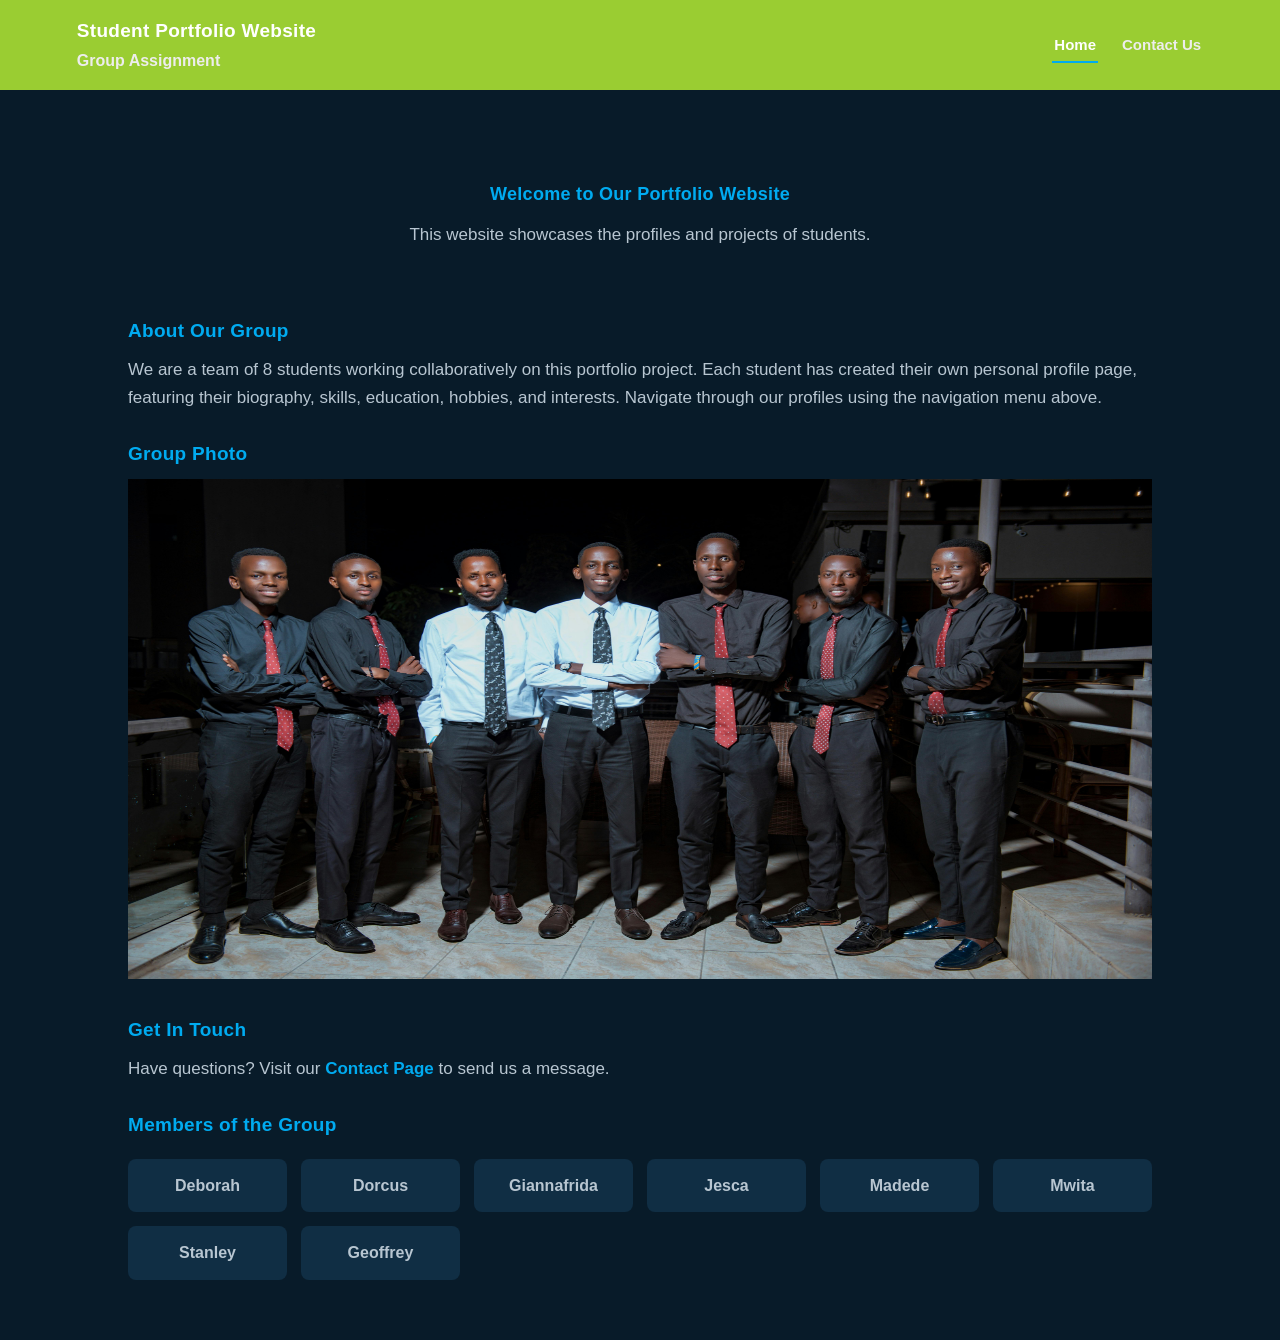
==== index.html @ 30496560 "Add files via upload" ====
<!DOCTYPE html>
<html lang="en">
<head>
    <meta charset="UTF-8">
    <meta name="viewport" content="width=device-width, initial-scale=1.0">
    <title>Student Portfolio Website - Home</title>
    <link rel="stylesheet" href="style.css">
</head>
<body>
    <header class="header">
        <div class="top-left">
            <h2>Student Portfolio Website</h2>
            <h3>Group Assignment</h3>
        </div>
        <nav class="top-right">
            <a href="index.html" class="active">Home</a>
            <a href="Contact/contact.html">Contact Us</a>
        </nav>
    </header>

    <main class="main-container">
        <div class="card top">
            <h3>Welcome to Our Portfolio Website</h3>
            <p>This website showcases the profiles and projects of students.</p>
        </div>

        <div class="card mid">
            <h3>About Our Group</h3>
            <p>We are a team of 8 students working collaboratively on this portfolio project. Each student has created their own personal profile page, featuring their biography, skills, education, hobbies, and interests. Navigate through our profiles using the navigation menu above.</p>
        </div>

        <div class="card group-photo">
            <h3>Group Photo</h3>
            <img src="Group photo.jpg" alt="Group Photo" height="500px" width="100%">
        </div>

        <div class="card bot">
            <h3>Get In Touch</h3>
            <p>Have questions? Visit our <a href="Contact/contact.html">Contact Page</a> to send us a message.</p>
        </div>

        <div class="card bottom">
            <h3>Members of the Group</h3>
            <div class="members-grid">
                <a href="Deborrah/debora.html">Deborah</a>
                <a href="Dorcus/dorcus.html">Dorcus</a>
                <a href="Gianna/Gianna.html">Giannafrida</a>
                <a href="Jesca/Jesca.html">Jesca</a>
                <a href="Madede/Madede.html">Madede</a>
                <a href="Mwita/mwita.html">Mwita</a>
                <a href="Stanley/stanly.html">Stanley</a>
                <a href="Geoffrey/Pembwa.html">Geoffrey</a>
            </div>
        </div>
    </main>
</body>
</html>
---- style.css ----
* {
    margin: 0;
    padding: 0;
    box-sizing: border-box;
    font-family: 'Poppins', sans-serif;
}

body {
    background: #081b29;
    color: #b8c6d1;
    line-height: 1.6;
    min-height: 100vh;
    padding-top: 120px;
}

.header {
    position: fixed;
    top: 0;
    left: 0;
    width: 100%;
    padding: 16px 6%;
    background: yellowgreen;
    display: flex;
    flex-wrap: wrap;
    justify-content: space-between;
    align-items: center;
    gap: 12px 24px;
    z-index: 100;
}

.top-left {
    display: flex;
    flex-direction: column;
    gap: 2px;
}

.top-left h2 {
    font-size: 19px;
    font-weight: 700;
    letter-spacing: 0.3px;
    color: #ffffff;
}

.top-left h3 {
    font-size: 16px;
    font-weight: 700;
    color: #ededed;
}

.top-right {
    display: flex;
    align-items: center;
    gap: 22px;
    font-size: 15px;
}

.top-right a {
    position: relative;
    color: #ededed;
    text-decoration: none;
    font-weight: 700;
    padding: 6px 2px;
    transition: 0.3s;
}

.top-right a::after {
    content: '';
    position: absolute;
    left: 0;
    bottom: 0;
    width: 0;
    height: 2px;
    background: #00abf0;
    transition: width 0.3s;
}

.top-right a:hover,
.top-right a.active {
    color: #ffffff;
}

.top-right a:hover::after,
.top-right a.active::after {
    width: 100%;
}

.main-container {
    width: 80%;
    margin: 0 auto;
    display: flex;
    flex-direction: column;
    gap: 28px;
    padding: 20px 0 60px;
}

.card h3 {
    color: #00abf0;
    font-size: 19px;
    font-weight: 600;
    margin-bottom: 10px;
    letter-spacing: 0.3px;
}

.card p {
    color: #b8c6d1;
    font-size: 17px;
}

.top {
    text-align: center;
    padding: 40px 32px;
}

.top h3 {
    font-size: 18px;
    margin-bottom: 12px;
}


.bot a {
    color: #00abf0;
    text-decoration: none;
    font-weight: 600;
}


.members-grid {
    margin-top: 18px;
    display: grid;
    grid-template-columns: repeat(auto-fit, minmax(140px, 1fr));
    gap: 14px;
}

.bottom a {
    display: block;
    text-align: center;
    padding: 14px 16px;
    background: #102e44;
    color: #b8c6d1;
    text-decoration: none;
    font-weight: 600;
    border-radius: 8px;
    transition: 0.3s;
}

.bottom a:hover {
    color: #00abf0;
    background: #0a2032;
    transform: translateY(-2px);
}
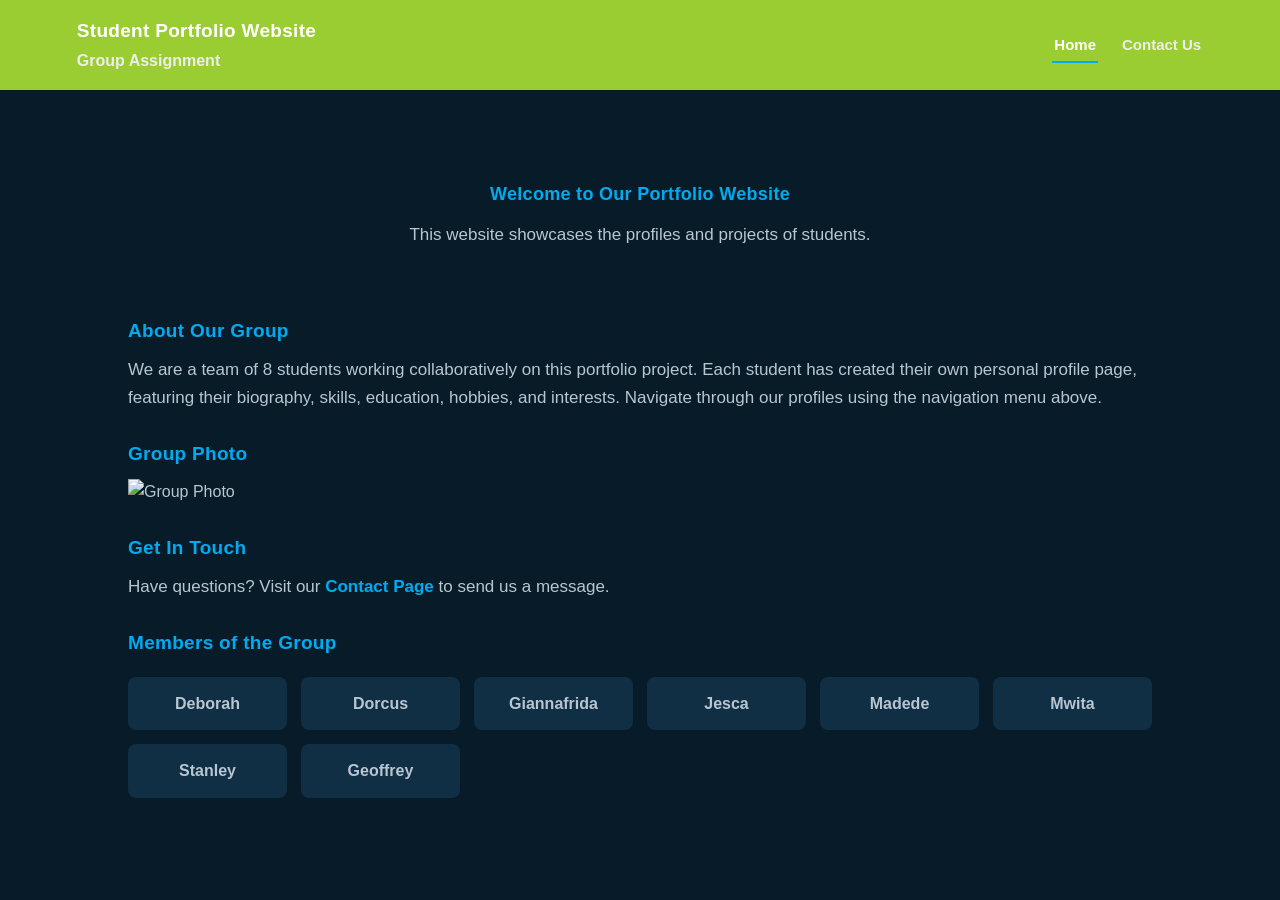
==== commit 9d03187a: "Replace group photo with external image source" ====
--- a/index.html
+++ b/index.html
@@ -31,7 +31,7 @@
 
         <div class="card group-photo">
             <h3>Group Photo</h3>
-            <img src="Group photo.jpg" alt="Group Photo" height="500px" width="100%">
+            <img src="https://encrypted-tbn0.gstatic.com/images?q=tbn:ANd9GcQ_ANKBI1bislJmL6XE2uJK0te0U4EIE15STQ&s" alt="Group Photo" height="500px" width="100%">
         </div>
 
         <div class="card bot">
@@ -49,7 +49,7 @@
                 <a href="Madede/Madede.html">Madede</a>
                 <a href="Mwita/mwita.html">Mwita</a>
                 <a href="Stanley/stanly.html">Stanley</a>
-                <a href="Geoffrey/Pembwa.html">Geoffrey</a>
+                <a href="Geoffrey/Tristian.html">Geoffrey</a>
             </div>
         </div>
     </main>
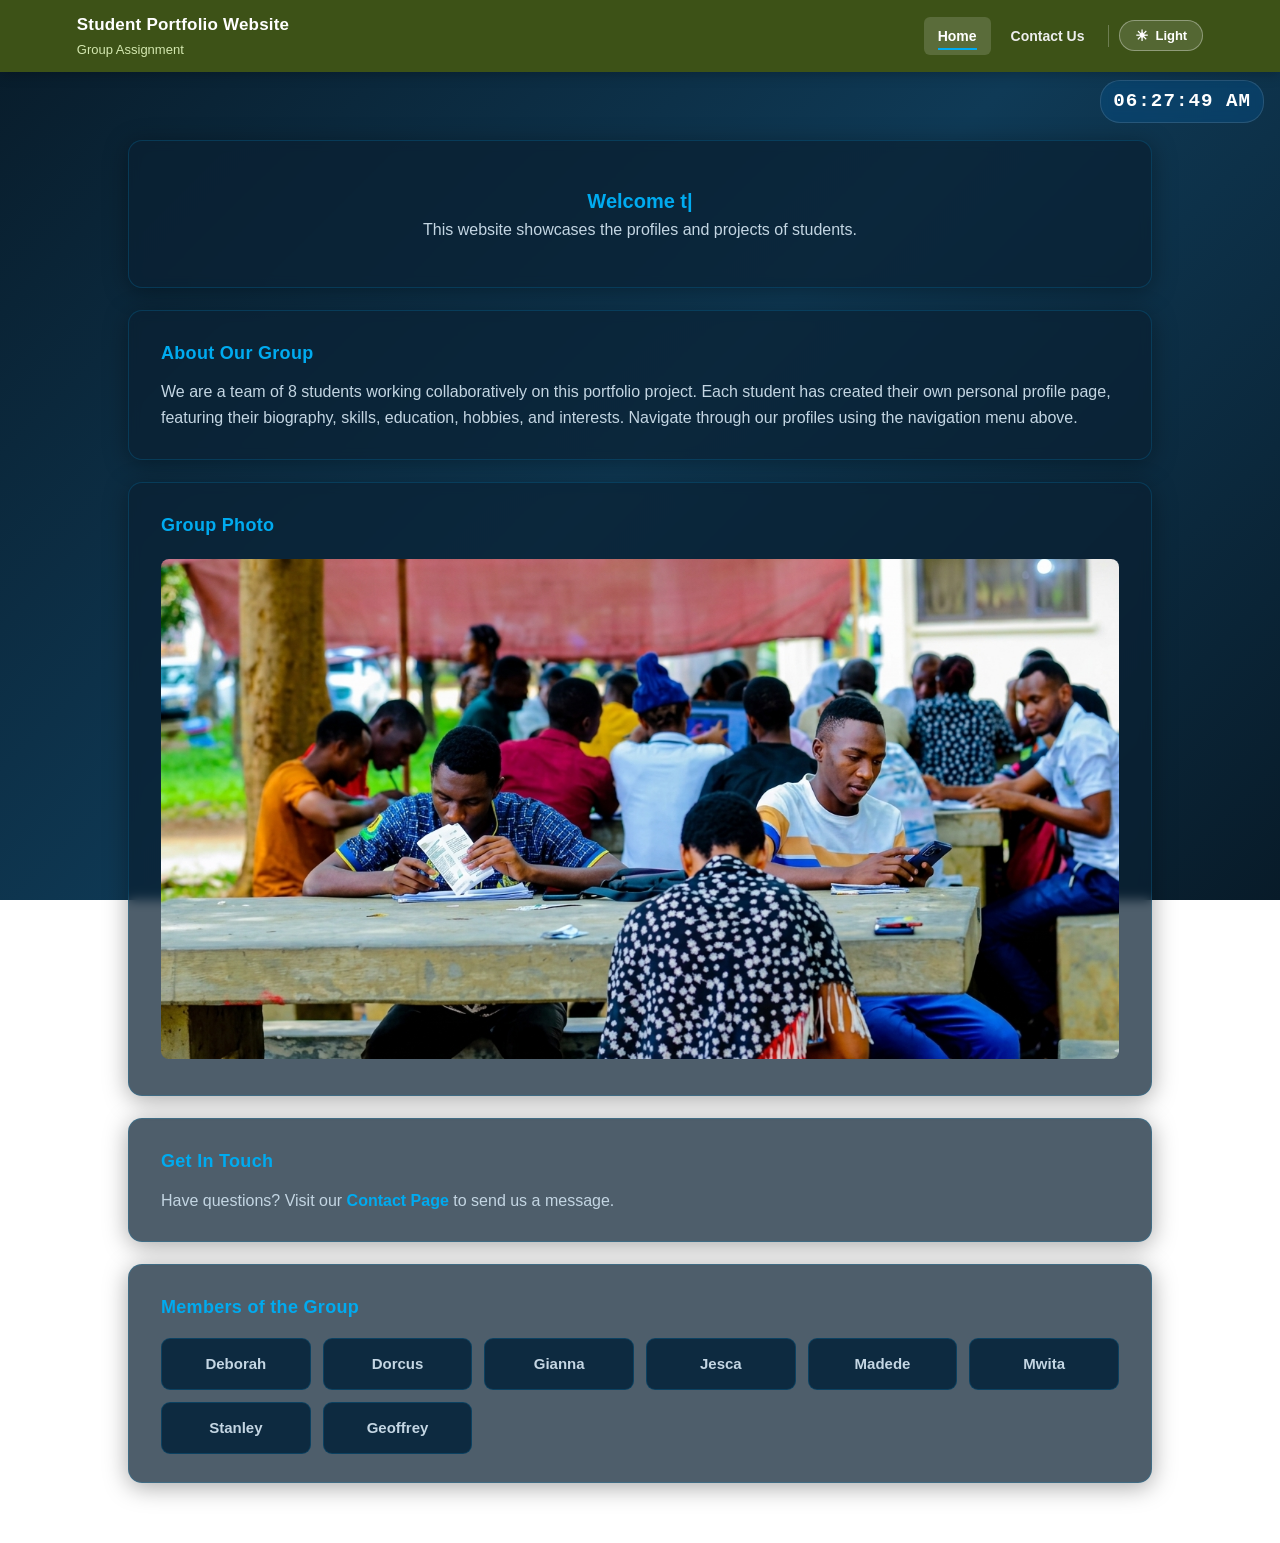
==== commit aa02567e: "Add files via upload" ====
--- a/index.html
+++ b/index.html
@@ -15,12 +15,22 @@
         <nav class="top-right">
             <a href="index.html" class="active">Home</a>
             <a href="Contact/contact.html">Contact Us</a>
+            <div class="nav-divider"></div>
+            <button class="theme-toggle" id="themeToggle" onclick="toggleTheme()">
+                <span class="toggle-icon"></span>
+                <span class="toggle-label"></span>
+            </button>
         </nav>
     </header>
 
+    <div id="clock">
+        <h2 id="clockv">00:00:00</h2>
+    </div>
+
     <main class="main-container">
         <div class="card top">
-            <h3>Welcome to Our Portfolio Website</h3>
+            <span id="typewriter-text"></span><span class="cursor">|</span>
+            <p id="welctxt" style="display:none">Welcome to Our Portfolio Website</p>
             <p>This website showcases the profiles and projects of students.</p>
         </div>
 
@@ -31,7 +41,7 @@
 
         <div class="card group-photo">
             <h3>Group Photo</h3>
-            <img src="https://encrypted-tbn0.gstatic.com/images?q=tbn:ANd9GcQ_ANKBI1bislJmL6XE2uJK0te0U4EIE15STQ&s" alt="Group Photo" height="500px" width="100%">
+            <img src="discussion.png" alt="Group Photo" style="height:500px;width:100%;object-fit:cover;border-radius:8px;margin-top:8px;">
         </div>
 
         <div class="card bot">
@@ -44,7 +54,7 @@
             <div class="members-grid">
                 <a href="Deborrah/debora.html">Deborah</a>
                 <a href="Dorcus/dorcus.html">Dorcus</a>
-                <a href="Gianna/Gianna.html">Giannafrida</a>
+                <a href="Gianna/Gianna.html">Gianna</a>
                 <a href="Jesca/Jesca.html">Jesca</a>
                 <a href="Madede/Madede.html">Madede</a>
                 <a href="Mwita/mwita.html">Mwita</a>
@@ -53,5 +63,6 @@
             </div>
         </div>
     </main>
+    <script src="index.js"></script>
 </body>
 </html>
--- a/style.css
+++ b/style.css
@@ -1,150 +1,302 @@
-* {
-    margin: 0;
-    padding: 0;
-    box-sizing: border-box;
-    font-family: 'Poppins', sans-serif;
-}
-
-body {
-    background: #081b29;
-    color: #b8c6d1;
-    line-height: 1.6;
-    min-height: 100vh;
-    padding-top: 120px;
-}
-
-.header {
-    position: fixed;
-    top: 0;
-    left: 0;
-    width: 100%;
-    padding: 16px 6%;
-    background: yellowgreen;
-    display: flex;
-    flex-wrap: wrap;
-    justify-content: space-between;
-    align-items: center;
-    gap: 12px 24px;
-    z-index: 100;
-}
-
-.top-left {
-    display: flex;
-    flex-direction: column;
-    gap: 2px;
-}
-
-.top-left h2 {
-    font-size: 19px;
-    font-weight: 700;
-    letter-spacing: 0.3px;
-    color: #ffffff;
-}
-
-.top-left h3 {
-    font-size: 16px;
-    font-weight: 700;
-    color: #ededed;
-}
-
-.top-right {
-    display: flex;
-    align-items: center;
-    gap: 22px;
-    font-size: 15px;
-}
-
-.top-right a {
-    position: relative;
-    color: #ededed;
-    text-decoration: none;
-    font-weight: 700;
-    padding: 6px 2px;
-    transition: 0.3s;
-}
-
-.top-right a::after {
-    content: '';
-    position: absolute;
-    left: 0;
-    bottom: 0;
-    width: 0;
-    height: 2px;
-    background: #00abf0;
-    transition: width 0.3s;
-}
-
-.top-right a:hover,
-.top-right a.active {
-    color: #ffffff;
-}
-
-.top-right a:hover::after,
-.top-right a.active::after {
-    width: 100%;
-}
-
-.main-container {
-    width: 80%;
-    margin: 0 auto;
-    display: flex;
-    flex-direction: column;
-    gap: 28px;
-    padding: 20px 0 60px;
-}
-
-.card h3 {
-    color: #00abf0;
-    font-size: 19px;
-    font-weight: 600;
-    margin-bottom: 10px;
-    letter-spacing: 0.3px;
-}
-
-.card p {
-    color: #b8c6d1;
-    font-size: 17px;
-}
-
-.top {
-    text-align: center;
-    padding: 40px 32px;
-}
-
-.top h3 {
-    font-size: 18px;
-    margin-bottom: 12px;
-}
-
-
-.bot a {
-    color: #00abf0;
-    text-decoration: none;
-    font-weight: 600;
-}
-
-
-.members-grid {
-    margin-top: 18px;
-    display: grid;
-    grid-template-columns: repeat(auto-fit, minmax(140px, 1fr));
-    gap: 14px;
-}
-
-.bottom a {
-    display: block;
-    text-align: center;
-    padding: 14px 16px;
-    background: #102e44;
-    color: #b8c6d1;
-    text-decoration: none;
-    font-weight: 600;
-    border-radius: 8px;
-    transition: 0.3s;
-}
-
-.bottom a:hover {
-    color: #00abf0;
-    background: #0a2032;
-    transform: translateY(-2px);
-}
+* {
+    margin: 0;
+    padding: 0;
+    box-sizing: border-box;
+    font-family: 'Poppins', sans-serif;
+}
+
+/* Theme variables */
+:root {
+    --bg-start: #081b29;
+    --bg-mid: #0f3a56;
+    --bg-end: #081b29;
+    --body-color: #c4d6e3;
+    --card-bg: rgba(10, 32, 50, 0.72);
+    --card-border: rgba(0, 171, 240, 0.18);
+    --card-shadow: 0 4px 24px rgba(0, 0, 0, 0.35);
+    --member-bg:  #0d2a40;
+    --member-hover-bg: #0a1f30;
+    --member-color: #c4d6e3;
+    --header-bg: #3d5217;
+    --accent: #00abf0;
+    --clock-bg: rgb(0, 99, 180, 0.25);
+    --toggle-bg: rgba(255, 255, 255, 0.12);
+    --toggle-border: rgba(255, 255, 255, 0.35);
+}
+
+body.light-mode {
+    --bg-start: #e8f4fb;
+    --bg-mid: #cce8f6;
+    --bg-end: #e8f4fb;
+    --body-color: #1e3a4a;
+    --card-bg: rgba(255, 255, 255, 0.82);
+    --card-border: rgba(0, 140, 200, 0.22);
+    --card-shadow: 0 4px 20px rgba(0, 80, 140, 0.10);
+    --member-bg: #d0eaf8;
+    --member-hover-bg: #b8dcf2;
+    --member-color: #1e3a4a;
+    --header-bg: #4a6b1a;
+    --accent: #0085c0;
+    --clock-bg: rgba(0, 120, 200, 0.452);
+    --toggle-bg: rgba(255, 255, 255, 0.18);
+    --toggle-border: rgba(255, 255, 255, 0.45);
+}
+
+/* Body */
+body {
+    background: linear-gradient(135deg, var(--bg-start), var(--bg-mid), var(--bg-end));
+    background-attachment: fixed;
+    color: var(--body-color);
+    line-height: 1.6;
+    min-height: 100vh;
+    padding-top: 120px;
+    transition: background 0.45s ease, color 0.45s ease;
+}
+
+/* Header */
+.header {
+    position: fixed;
+    top: 0;
+    left: 0;
+    width: 100%;
+    height: 72px;
+    padding: 0 6%;
+    background: var(--header-bg);
+    display: flex;
+    justify-content: space-between;
+    align-items: center;
+    gap: 16px;
+    z-index: 100;
+    box-shadow: 0 2px 12px rgba(0, 0, 0, 0.25);
+    transition: background 0.45s ease;
+}
+
+.top-left {
+    display: flex;
+    flex-direction: column;
+    gap: 2px;
+    flex-shrink: 0;
+}
+
+.top-left h2 {
+    font-size: 17px;
+    font-weight: 700;
+    color: #ffffff;
+    letter-spacing: 0.2px;
+}
+
+.top-left h3 {
+    font-size: 13px;
+    font-weight: 500;
+    color: #d4e8b0;
+}
+
+/* Nav right */
+.top-right {
+    display: flex;
+    align-items: center;
+    gap: 6px;
+}
+
+.top-right a {
+    position: relative;
+    color: #ededed;
+    text-decoration: none;
+    font-weight: 600;
+    font-size: 14px;
+    padding: 8px 14px;
+    border-radius: 6px;
+    transition: background 0.25s, color 0.25s;
+}
+
+.top-right a:hover,
+.top-right a.active {
+    color: #ffffff;
+    background: rgba(255, 255, 255, 0.15);
+}
+
+.top-right a::after {
+    content: '';
+    position: absolute;
+    left: 14px;
+    bottom: 5px;
+    width: 0;
+    height: 2px;
+    background: var(--accent);
+    transition: width 0.3s;
+}
+
+.top-right a:hover::after,
+.top-right a.active::after {
+    width: calc(100% - 28px);
+}
+
+/* Nav divider */
+.nav-divider {
+    width: 1px;
+    height: 22px;
+    background: rgba(255, 255, 255, 0.25);
+    margin: 0 4px;
+}
+
+/* Theme toggle button */
+.theme-toggle {
+    display: flex;
+    align-items: center;
+    gap: 7px;
+    padding: 7px 15px;
+    background: var(--toggle-bg);
+    border: 1.5px solid var(--toggle-border);
+    border-radius: 20px;
+    cursor: pointer;
+    font-size: 13px;
+    font-weight: 600;
+    color: #ffffff;
+    white-space: nowrap;
+    line-height: 1;
+    font-family: inherit;
+    transition: background 0.3s, border-color 0.3s, color 0.3s;
+}
+
+.theme-toggle:hover {
+    background: rgba(0, 171, 240, 0.25);
+    border-color: var(--accent);
+    color: #00d4ff;
+}
+
+.toggle-icon {
+    font-size: 15px;
+    line-height: 1;
+}
+
+/* Clock */
+#clock {
+    position: fixed;
+    top: 80px;
+    right: 16px;
+    z-index: 99;
+    background: var(--clock-bg);
+    padding: 5px 12px;
+    border-radius: 20px;
+    backdrop-filter: blur(6px);
+    cursor: pointer;
+    border: 1px solid rgba(255, 255, 255, 0.12);
+    transition: background 0.45s ease;
+}
+
+#clock h2 {
+    font-family: monospace;
+    font-size: 1.2rem;
+    color: #ffffff;
+    letter-spacing: 1px;
+}
+
+/* Main container */
+.main-container {
+    width: 80%;
+    margin: 0 auto;
+    display: flex;
+    flex-direction: column;
+    gap: 22px;
+    padding: 20px 0 60px;
+}
+
+/* Cards */
+.card {
+    background: var(--card-bg);
+    border: 1px solid var(--card-border);
+    border-radius: 14px;
+    padding: 28px 32px;
+    box-shadow: var(--card-shadow);
+    backdrop-filter: blur(6px);
+    transition: background 0.45s ease, border-color 0.45s ease, box-shadow 0.45s ease;
+}
+
+.card h3 {
+    color: var(--accent);
+    font-size: 18px;
+    font-weight: 700;
+    margin-bottom: 12px;
+    letter-spacing: 0.3px;
+    transition: color 0.45s ease;
+}
+
+.card p {
+    color: var(--body-color);
+    font-size: 16px;
+    transition: color 0.45s ease;
+}
+
+/* Welcome/typewriter card */
+.top {
+    text-align: center;
+    padding: 44px 32px;
+}
+
+.typewriter-row {
+    display: flex;
+    align-items: center;
+    justify-content: center;
+    margin-bottom: 14px;
+}
+
+#typewriter-text {
+    color: var(--accent);
+    font-size: 20px;
+    font-weight: 700;
+    transition: color 0.45s ease;
+}
+
+.cursor {
+    color: var(--accent);
+    font-size: 20px;
+    font-weight: 700;
+    line-height: 1;
+    transition: color 0.45s ease;
+    animation: blink 0.7s infinite;
+}
+
+@keyframes blink {
+    0%, 100% { opacity: 1; }
+    50%       { opacity: 0; }
+}
+
+/* Get in touch link */
+.bot a {
+    color: var(--accent);
+    text-decoration: none;
+    font-weight: 600;
+}
+
+.bot a:hover {
+    text-decoration: underline;
+}
+
+/* Members grid */
+.members-grid {
+    margin-top: 16px;
+    display: grid;
+    grid-template-columns: repeat(auto-fit, minmax(140px, 1fr));
+    gap: 12px;
+}
+
+.bottom a {
+    display: block;
+    text-align: center;
+    padding: 13px 16px;
+    background: var(--member-bg);
+    color: var(--member-color);
+    text-decoration: none;
+    font-weight: 600;
+    font-size: 15px;
+    border-radius: 9px;
+    border: 1px solid var(--card-border);
+    transition: background 0.3s, color 0.3s, transform 0.25s, border-color 0.3s;
+}
+
+.bottom a:hover {
+    color: var(--accent);
+    background: var(--member-hover-bg);
+    border-color: var(--accent);
+    transform: translateY(-3px);
+}
